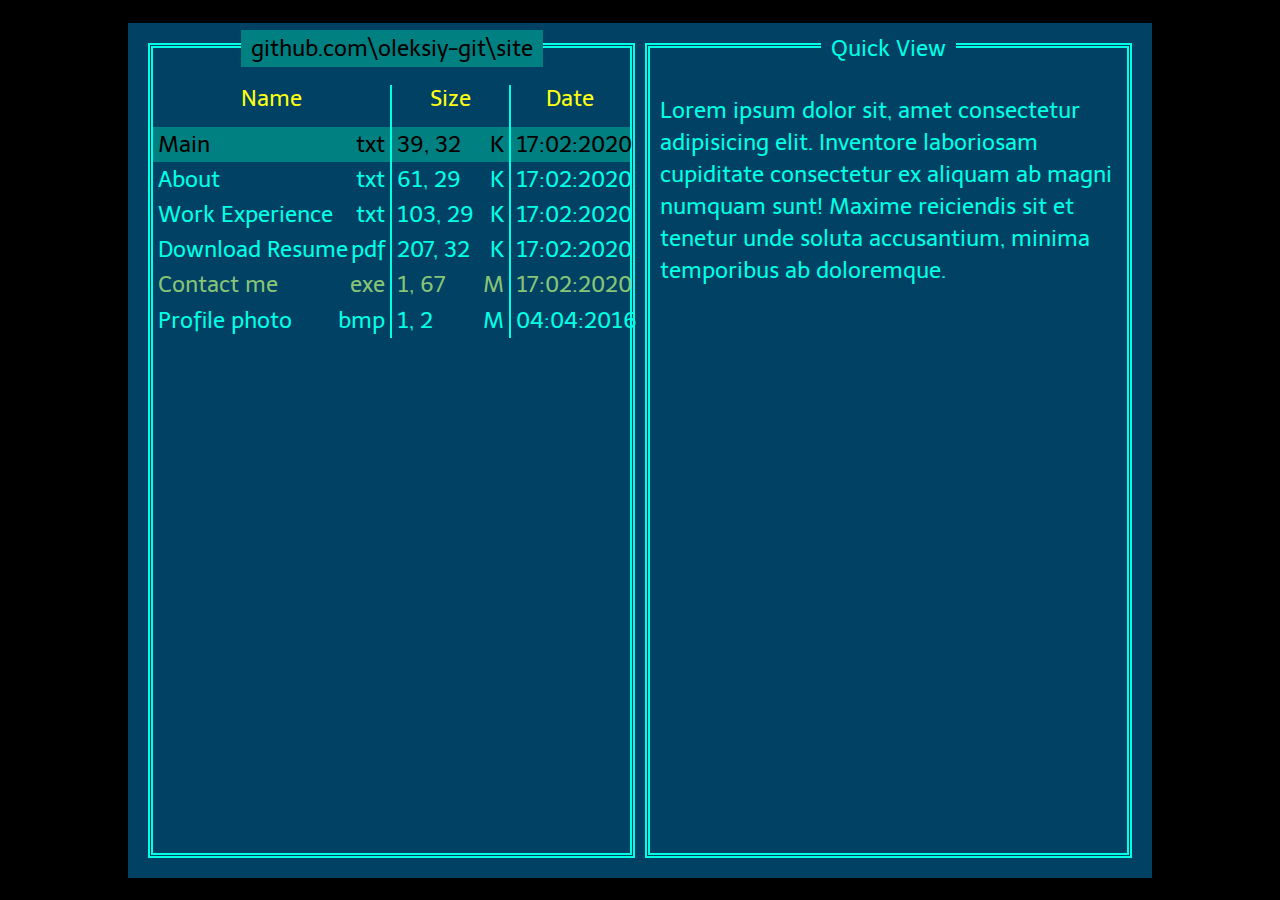
==== index.html @ 7b9ff891 "first commit" ====
<!DOCTYPE html>
<html lang="en">
  <head>
    <meta charset="UTF-8" />
    <meta http-equiv="X-UA-Compatible" content="IE=edge" />
    <meta name="viewport" content="width=device-width, initial-scale=1.0" />
    <title>Document</title>
    <link rel="stylesheet" href="styles/index.css" />
    <link rel="preconnect" href="https://fonts.gstatic.com" />
    <link
      href="https://fonts.googleapis.com/css2?family=Telex&display=swap"
      rel="stylesheet"
    />
  </head>
  <body>
    <div class="main-container">
      <div class="main">
        <div class="left-side">
          <div class="top-nav-path">github.com\oleksiy-git\site</div>
          <div class="new">
            <div class="file-name-container">
              <div class="header-label">Name</div>
              <div class="left-file-name">
                <ul>
                  <li class="active-file"><span>Main</span><span>txt</span></li>
                  <li class="non-active-file">
                    <span>About</span><span>txt</span>
                  </li>
                  <li class="non-active-file">
                    <span>Work Experience</span><span>txt</span>
                  </li>
                  <li class="non-active-file">
                    <span>Download Resume</span><span>pdf</span>
                  </li>
                  <li class="non-active-file exe">
                    <span>Contact me</span><span>exe</span>
                  </li>
                  <li class="non-active-file">
                    <a href="profile-photo.html"><span>Profile photo</span></a><span>bmp</span>
                  </li>
                </ul>
              </div>
            </div>
            <div class="file-size-container">
              <div class="header-label">Size</div>
              <div class="left-file-size">
                <ul>
                  <li class="active-file"><span>39, 32</span><span>K</span></li>
                  <li class="non-active-file">
                    <span>61, 29</span><span>K</span>
                  </li>
                  <li class="non-active-file">
                    <span>103, 29</span><span>K</span>
                  </li>
                  <li class="non-active-file">
                    <span>207, 32</span><span>K</span>
                  </li>
                  <li class="non-active-file exe">
                    <span>1, 67</span><span>M</span>
                  </li>
                  <li class="non-active-file">
                    <span>1, 2</span><span>M</span>
                  </li>
                </ul>
              </div>
            </div>
            <div class="file-date-container">
              <div class="header-label">Date</div>
              <div class="left-date">
                <ul>
                  <li class="active-file">17:02:2020</span></li>
                  <li class="non-active-file">17:02:2020</li>
                  <li class="non-active-file">17:02:2020</li>
                  <li class="non-active-file">17:02:2020</li>
                  <li class="non-active-file exe">17:02:2020</li>
                  <li class="non-active-file">04:04:2016</li>
                </ul>
              </div>
            </div>
          </div>
        </div>
        <div class="right-side">
          <div class="top-nav-quick-view">Quick View</div>
          <div class="right-output">
            Lorem ipsum dolor sit, amet consectetur adipisicing elit. Inventore
            laboriosam cupiditate consectetur ex aliquam ab magni numquam sunt!
            Maxime reiciendis sit et tenetur unde soluta accusantium, minima
            temporibus ab doloremque.
          </div>
        </div>
      </div>
      <div class="footer"></div>
    </div>
  </body>
</html>
---- styles/index.css ----
* {
  margin: 0;
  padding: 0;
  box-sizing: border-box;
  font-family: "Telex", sans-serif;
}
body {
  background-color: black;
}
img {
  max-width: 100%;
  max-height: 100%;
}
a {
  text-decoration: none;
  color: #00ffe5;
}
.main-container {
  height: 100vh;
  display: flex;
  color: #00ffe5;
  font-size: 1.4rem;
}
.main {
  background-color: #004164;
  flex-basis: 80%;
  align-items: center;
  margin: auto;
  height: 95vh;
  padding: 20px;
  display: flex;
  min-width: 640px;
  min-height: 480px;
}
.left-side {
  border-color: #00ffe5;
  border-width: 5px;
  border-style: double;
  flex-basis: 50%;
  height: 100%;
  background-color: #004164;
  margin-right: 5px;
}
.new {
  display: flex;
}
.right-side {
  border-color: #00ffe5;
  border-width: 5px;
  border-style: double;
  flex-basis: 50%;
  height: 100%;
  background-color: #004164;
  margin-left: 5px;
}
.top-nav-path {
  background-color: #008080;
  color: black;
  width: fit-content;
  padding: 5px 10px;
  position: relative;
  top: -18px;
  margin-left: auto;
  margin-right: auto;
  /* font-size: 1.2rem; */
}
.top-nav-quick-view {
  background-color: #004164;
  width: fit-content;
  padding: 5px 10px;
  position: relative;
  top: -18px;
  margin-left: auto;
  margin-right: auto;
}
.right-output {
  background-color: #004164;
  margin: 10px;
  line-height: 2rem;
  /* font-size: 1.2rem; */
}
.file-name-container {
  width: 50%;
  border-right: #00ffe5;
  border-width: 0 2px 0 0;
  border-style: solid;
  height: 90%;
  /* background-color: aliceblue; */
}
.file-size-container {
  width: 25%;
  border-right: #00ffe5;
  border-width: 0 2px 0 0;
  border-style: solid;
  height: 90%;
  /* background-color: aliceblue; */
}
.file-date-container {
  width: 25%;
  height: 90%;
}
.header-label {
  color: #ffff11;
  text-align: center;
  margin-bottom: 15px;
}
li {
  list-style-type: none;
  line-height: 2.2rem;
  display: flex;
  justify-content: space-between;
}
.active-file {
  background-color: #008080;
  color: black;
  padding: 0 5px;
}
.non-active-file {
  padding: 0 5px;
}
.exe {
  color: #87c576;
}
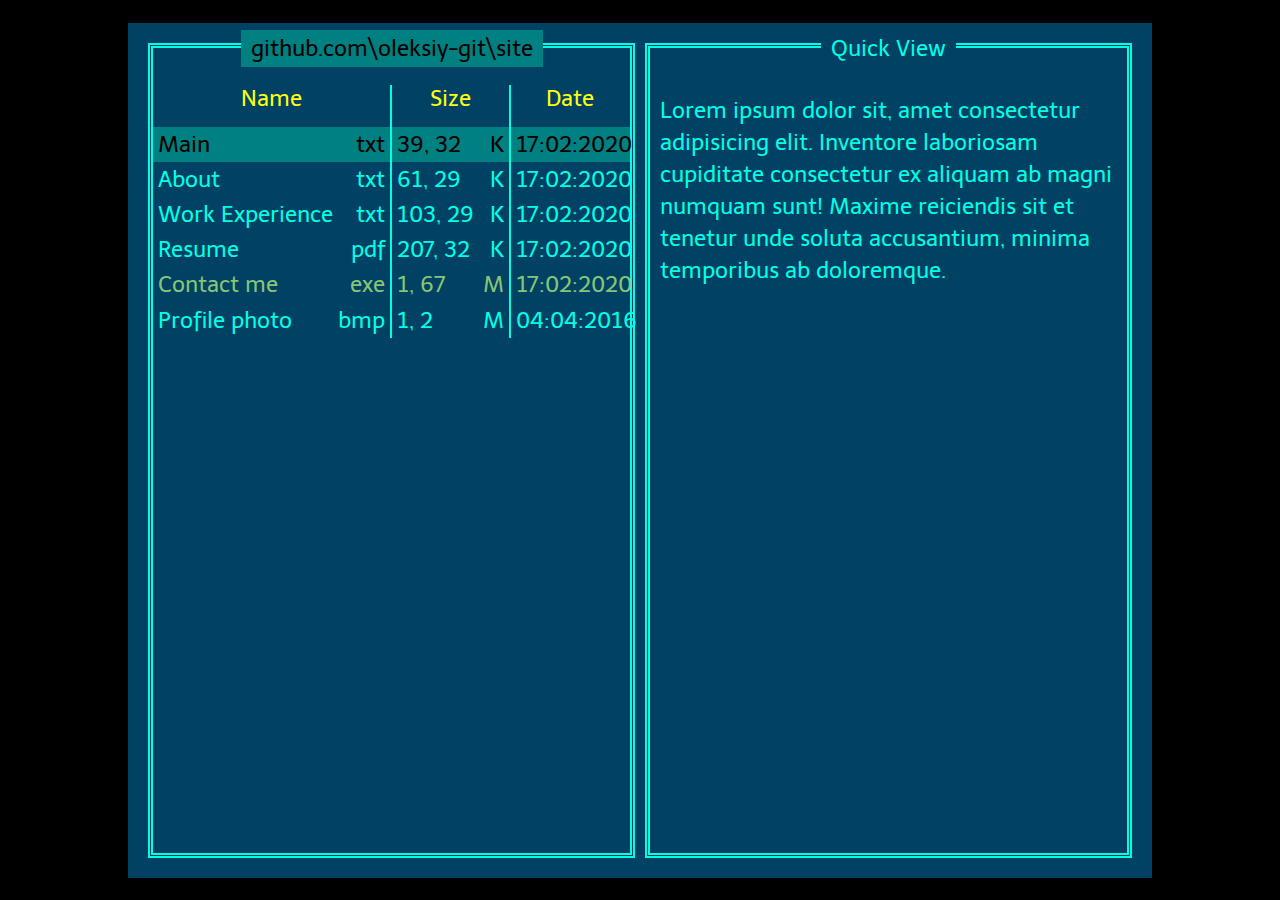
==== commit 165b23b0: "cmm upd" ====
--- a/index.html
+++ b/index.html
@@ -30,7 +30,7 @@
                     <span>Work Experience</span><span>txt</span>
                   </li>
                   <li class="non-active-file">
-                    <span>Download Resume</span><span>pdf</span>
+                    <span>Resume</span><span>pdf</span>
                   </li>
                   <li class="non-active-file exe">
                     <span>Contact me</span><span>exe</span>
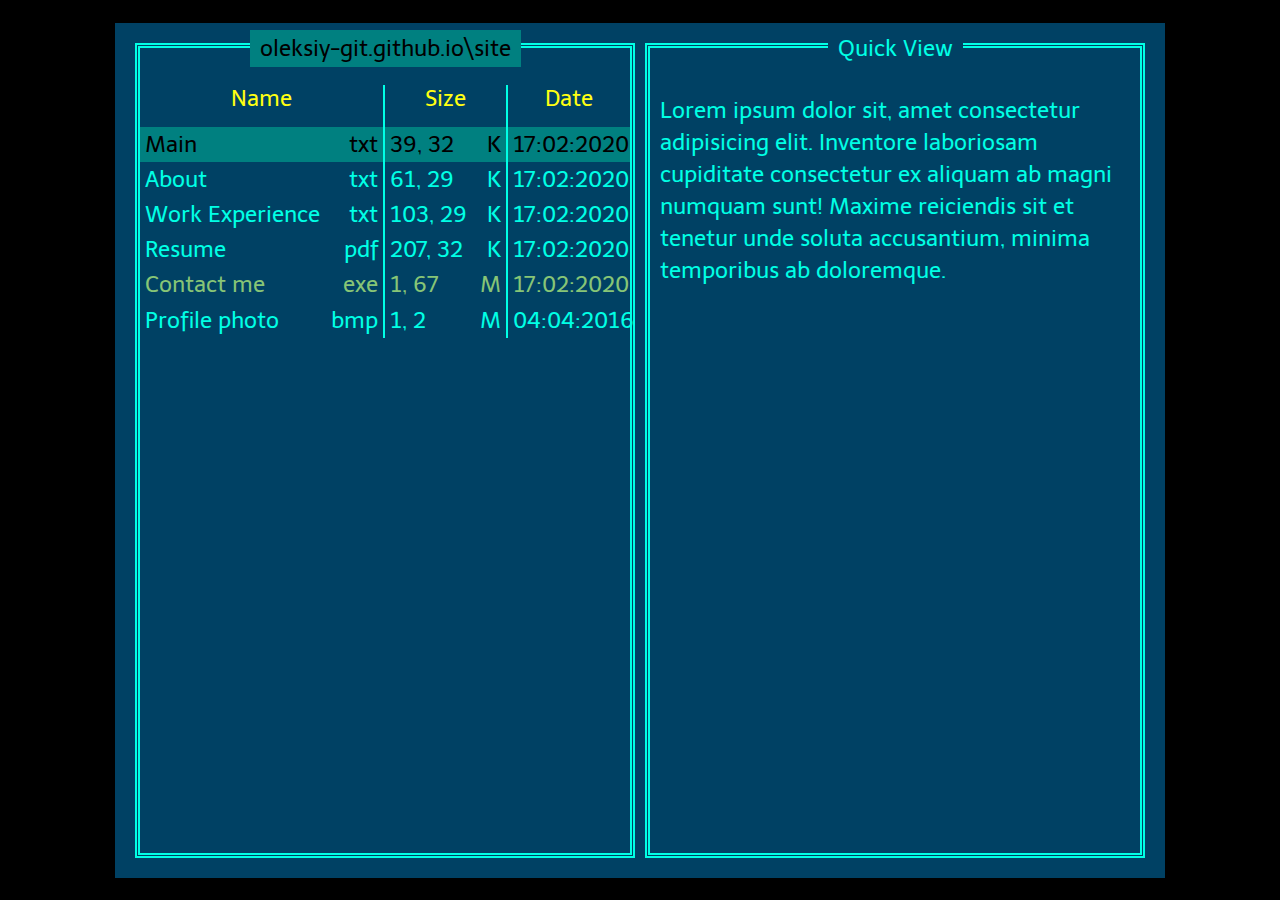
==== commit c0b04a8d: "cms upd" ====
--- a/index.html
+++ b/index.html
@@ -16,7 +16,7 @@
     <div class="main-container">
       <div class="main">
         <div class="left-side">
-          <div class="top-nav-path">github.com\oleksiy-git\site</div>
+          <div class="top-nav-path">oleksiy-git.github.io\site</div>
           <div class="new">
             <div class="file-name-container">
               <div class="header-label">Name</div>
--- a/styles/index.css
+++ b/styles/index.css
@@ -10,6 +10,11 @@
 img {
   max-width: 100%;
   max-height: 100%;
+}
+.center {
+  margin-left: auto;
+  margin-right: auto;
+  display: block;
 }
 a {
   text-decoration: none;
@@ -29,8 +34,7 @@
   height: 95vh;
   padding: 20px;
   display: flex;
-  min-width: 640px;
-  min-height: 480px;
+  min-width: 1050px;
 }
 .left-side {
   border-color: #00ffe5;
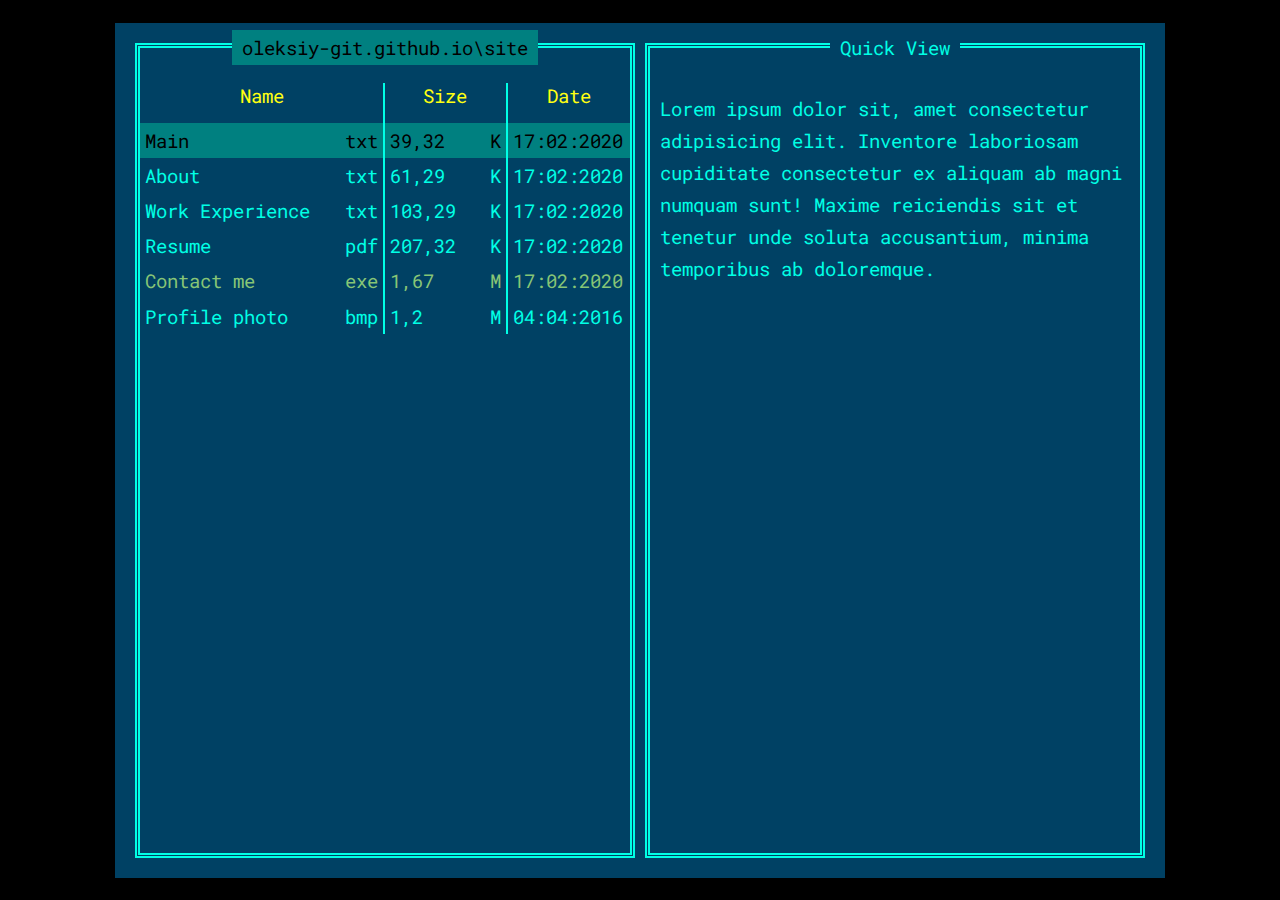
==== commit 80504e09: "css" ====
--- a/index.html
+++ b/index.html
@@ -11,6 +11,9 @@
       href="https://fonts.googleapis.com/css2?family=Telex&display=swap"
       rel="stylesheet"
     />
+    <link href="https://fonts.googleapis.com/css2?family=Roboto+Mono:wght@100;300;400;500&display=swap" rel="stylesheet">
+    <link href="https://fonts.googleapis.com/css2?family=DM+Mono:wght@300;400;500&display=swap" rel="stylesheet">
+    <link href="https://fonts.googleapis.com/css2?family=Oxygen+Mono&display=swap" rel="stylesheet">
   </head>
   <body>
     <div class="main-container">
@@ -35,9 +38,9 @@
                   <li class="non-active-file exe">
                     <span>Contact me</span><span>exe</span>
                   </li>
-                  <li class="non-active-file">
-                    <a href="profile-photo.html"><span>Profile photo</span></a><span>bmp</span>
-                  </li>
+                  <a href="profile-photo.html"><li class="non-active-file">
+                    <span>Profile photo</span><span>bmp</span>
+                  </li></a>
                 </ul>
               </div>
             </div>
@@ -45,21 +48,21 @@
               <div class="header-label">Size</div>
               <div class="left-file-size">
                 <ul>
-                  <li class="active-file"><span>39, 32</span><span>K</span></li>
+                  <li class="active-file"><span>39,32</span><span>K</span></li>
                   <li class="non-active-file">
-                    <span>61, 29</span><span>K</span>
+                    <span>61,29</span><span>K</span>
                   </li>
                   <li class="non-active-file">
-                    <span>103, 29</span><span>K</span>
+                    <span>103,29</span><span>K</span>
                   </li>
                   <li class="non-active-file">
-                    <span>207, 32</span><span>K</span>
+                    <span>207,32</span><span>K</span>
                   </li>
                   <li class="non-active-file exe">
-                    <span>1, 67</span><span>M</span>
+                    <span>1,67</span><span>M</span>
                   </li>
                   <li class="non-active-file">
-                    <span>1, 2</span><span>M</span>
+                    <span>1,2</span><span>M</span>
                   </li>
                 </ul>
               </div>
--- a/styles/index.css
+++ b/styles/index.css
@@ -2,7 +2,10 @@
   margin: 0;
   padding: 0;
   box-sizing: border-box;
-  font-family: "Telex", sans-serif;
+  /* font-family: "Telex", sans-serif; */
+  font-family: "Roboto Mono", monospace;
+  /* font-family: "DM Mono", monospace; */
+  /* font-family: "Oxygen Mono", monospace; */
 }
 body {
   background-color: black;
@@ -24,7 +27,7 @@
   height: 100vh;
   display: flex;
   color: #00ffe5;
-  font-size: 1.4rem;
+  font-size: 1.2rem;
 }
 .main {
   background-color: #004164;
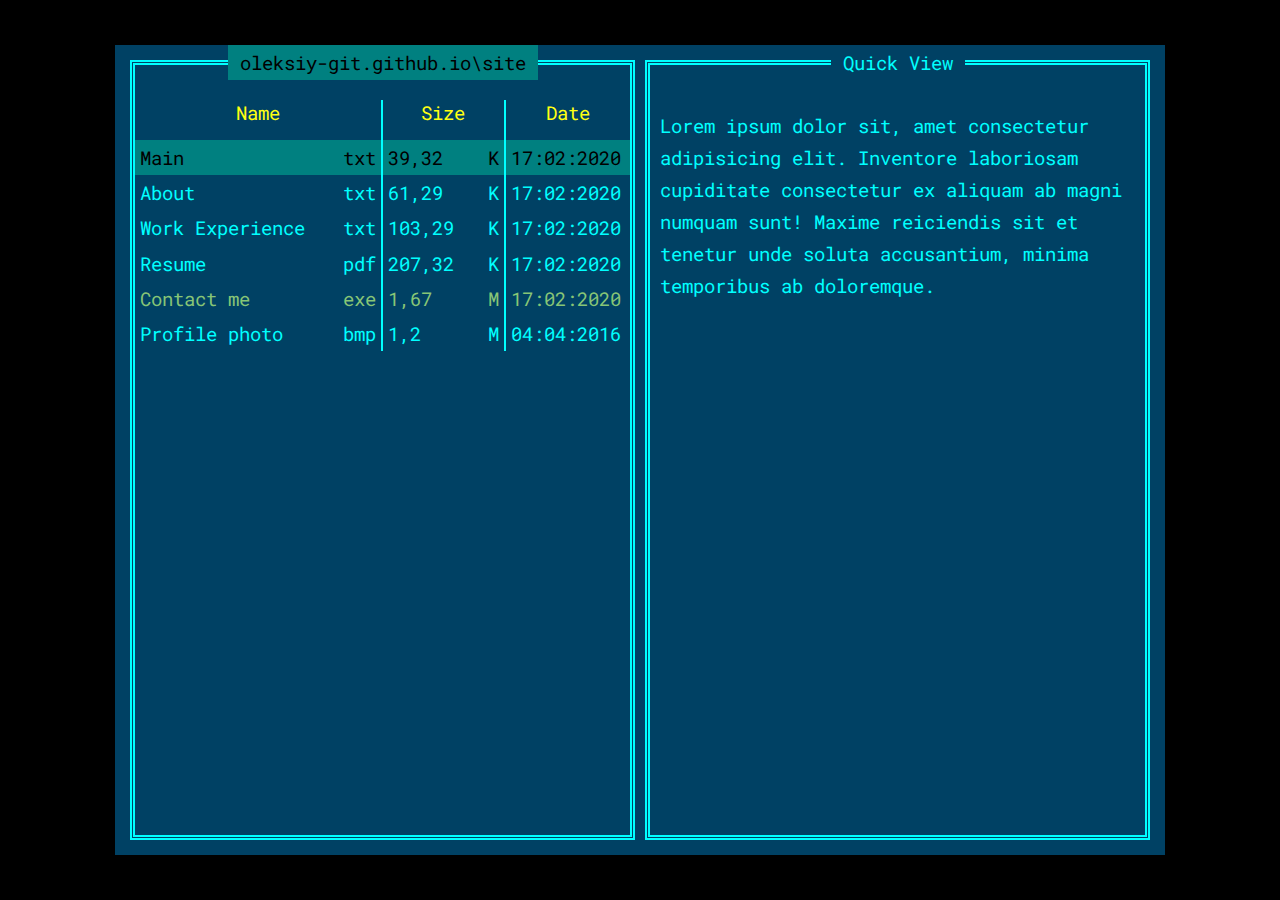
==== commit 93cf0d72: "css upd" ====
--- a/index.html
+++ b/index.html
@@ -92,7 +92,7 @@
           </div>
         </div>
       </div>
-      <div class="footer"></div>
+      <div class="footer" style="display: none;">test</div>
     </div>
   </body>
 </html>
--- a/styles/index.css
+++ b/styles/index.css
@@ -13,6 +13,7 @@
 img {
   max-width: 100%;
   max-height: 100%;
+  padding: 20px;
 }
 .center {
   margin-left: auto;
@@ -21,62 +22,71 @@
 }
 a {
   text-decoration: none;
-  color: #00ffe5;
+  color: #00ffff;
 }
 .main-container {
   height: 100vh;
   display: flex;
-  color: #00ffe5;
+  color: #00ffff;
   font-size: 1.2rem;
 }
 .main {
   background-color: #004164;
   flex-basis: 80%;
-  align-items: center;
+  /* align-items: center; */
   margin: auto;
-  height: 95vh;
-  padding: 20px;
+  height: 90vh;
+  padding: 15px;
   display: flex;
   min-width: 1050px;
+  /* position: relative; */
 }
+/* .footer {
+  position: absolute;
+  left: 0;
+  right: 0;
+  margin: auto;
+  top: 20%;
+  width: 640px;
+  height: 60%;
+  background-color: #c0c0c0;
+  box-shadow: 20px 20px rgba(0, 0, 0, 0.8);
+} */
 .left-side {
-  border-color: #00ffe5;
+  border-color: #00ffff;
   border-width: 5px;
   border-style: double;
   flex-basis: 50%;
   height: 100%;
-  background-color: #004164;
   margin-right: 5px;
 }
 .new {
   display: flex;
 }
 .right-side {
-  border-color: #00ffe5;
+  border-color: #00ffff;
   border-width: 5px;
   border-style: double;
   flex-basis: 50%;
   height: 100%;
-  background-color: #004164;
   margin-left: 5px;
 }
 .top-nav-path {
   background-color: #008080;
   color: black;
   width: fit-content;
-  padding: 5px 10px;
+  padding: 5px 12px;
   position: relative;
-  top: -18px;
+  top: -20px;
   margin-left: auto;
   margin-right: auto;
-  /* font-size: 1.2rem; */
 }
 .top-nav-quick-view {
   background-color: #004164;
   width: fit-content;
-  padding: 5px 10px;
+  padding: 5px 12px;
   position: relative;
-  top: -18px;
+  top: -20px;
   margin-left: auto;
   margin-right: auto;
 }
@@ -84,23 +94,20 @@
   background-color: #004164;
   margin: 10px;
   line-height: 2rem;
-  /* font-size: 1.2rem; */
 }
 .file-name-container {
   width: 50%;
-  border-right: #00ffe5;
+  border-right: #00ffff;
   border-width: 0 2px 0 0;
   border-style: solid;
   height: 90%;
-  /* background-color: aliceblue; */
 }
 .file-size-container {
   width: 25%;
-  border-right: #00ffe5;
+  border-right: #00ffff;
   border-width: 0 2px 0 0;
   border-style: solid;
   height: 90%;
-  /* background-color: aliceblue; */
 }
 .file-date-container {
   width: 25%;
